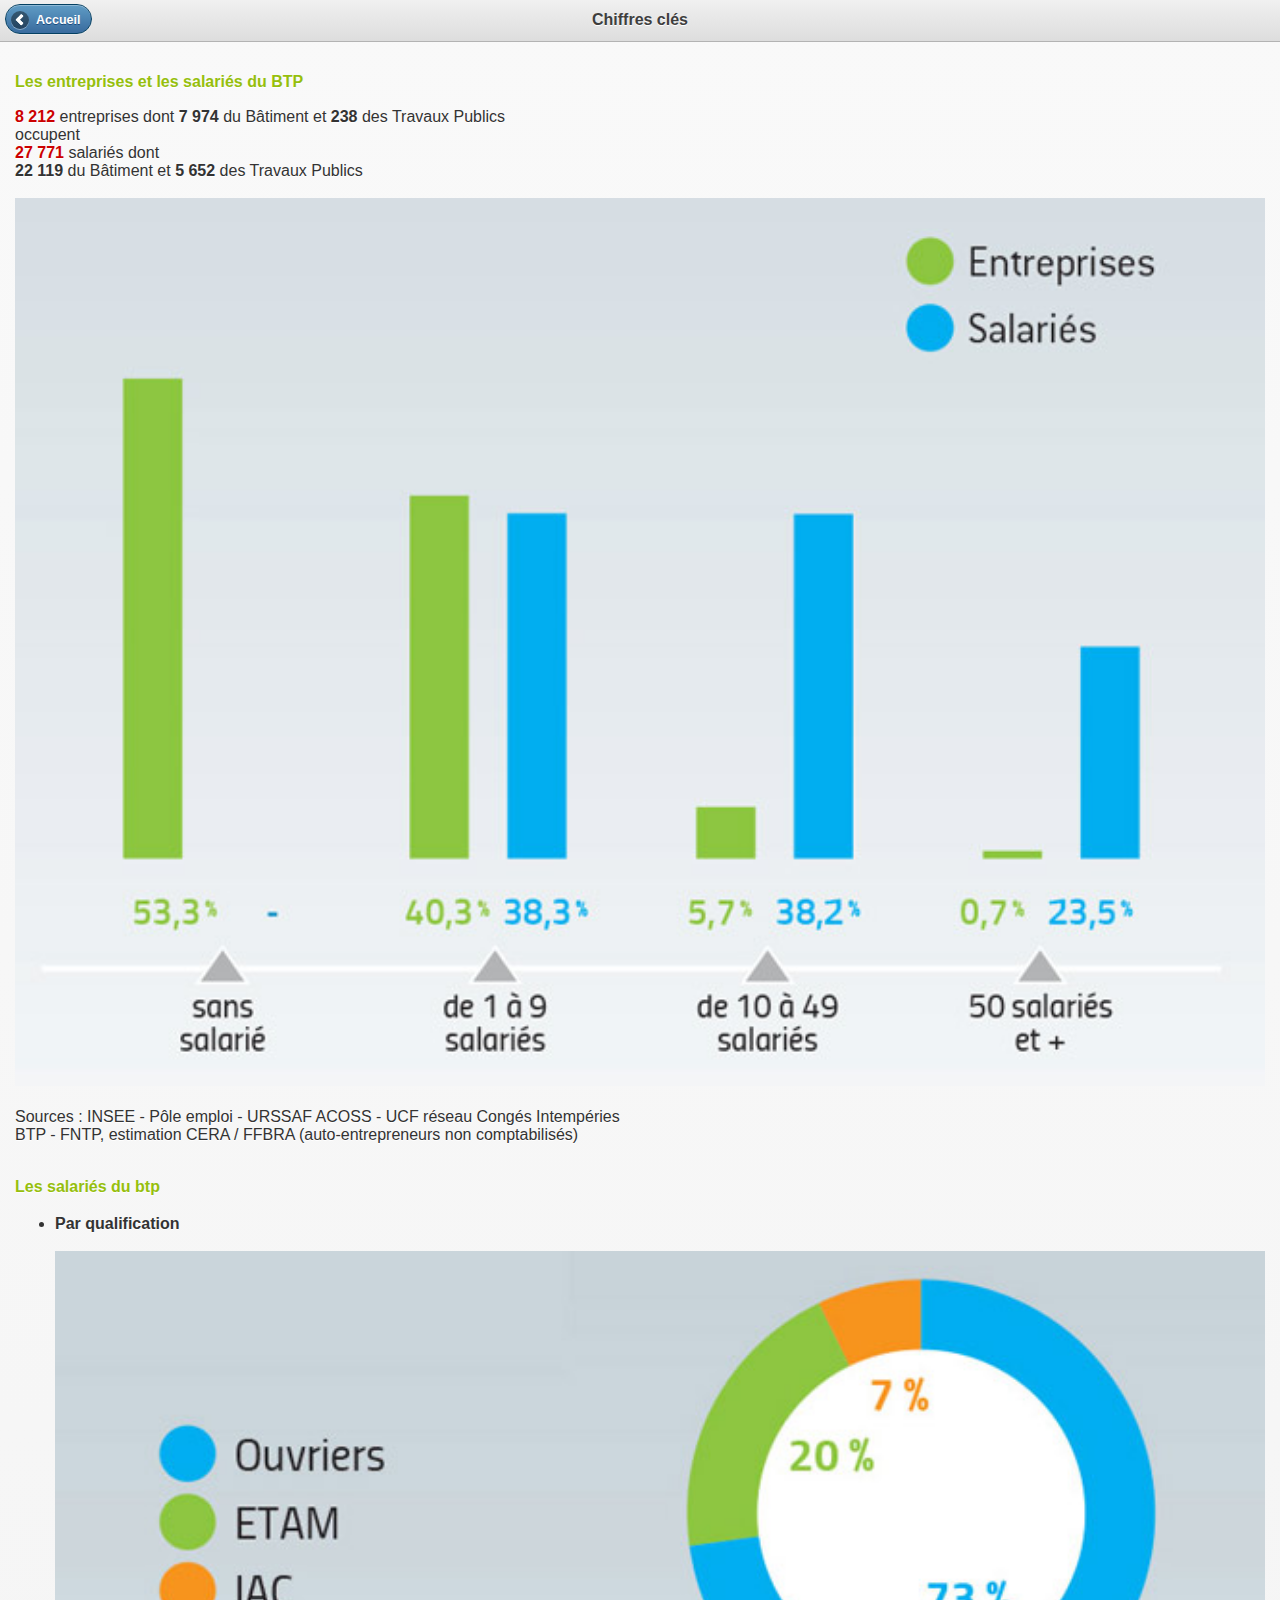
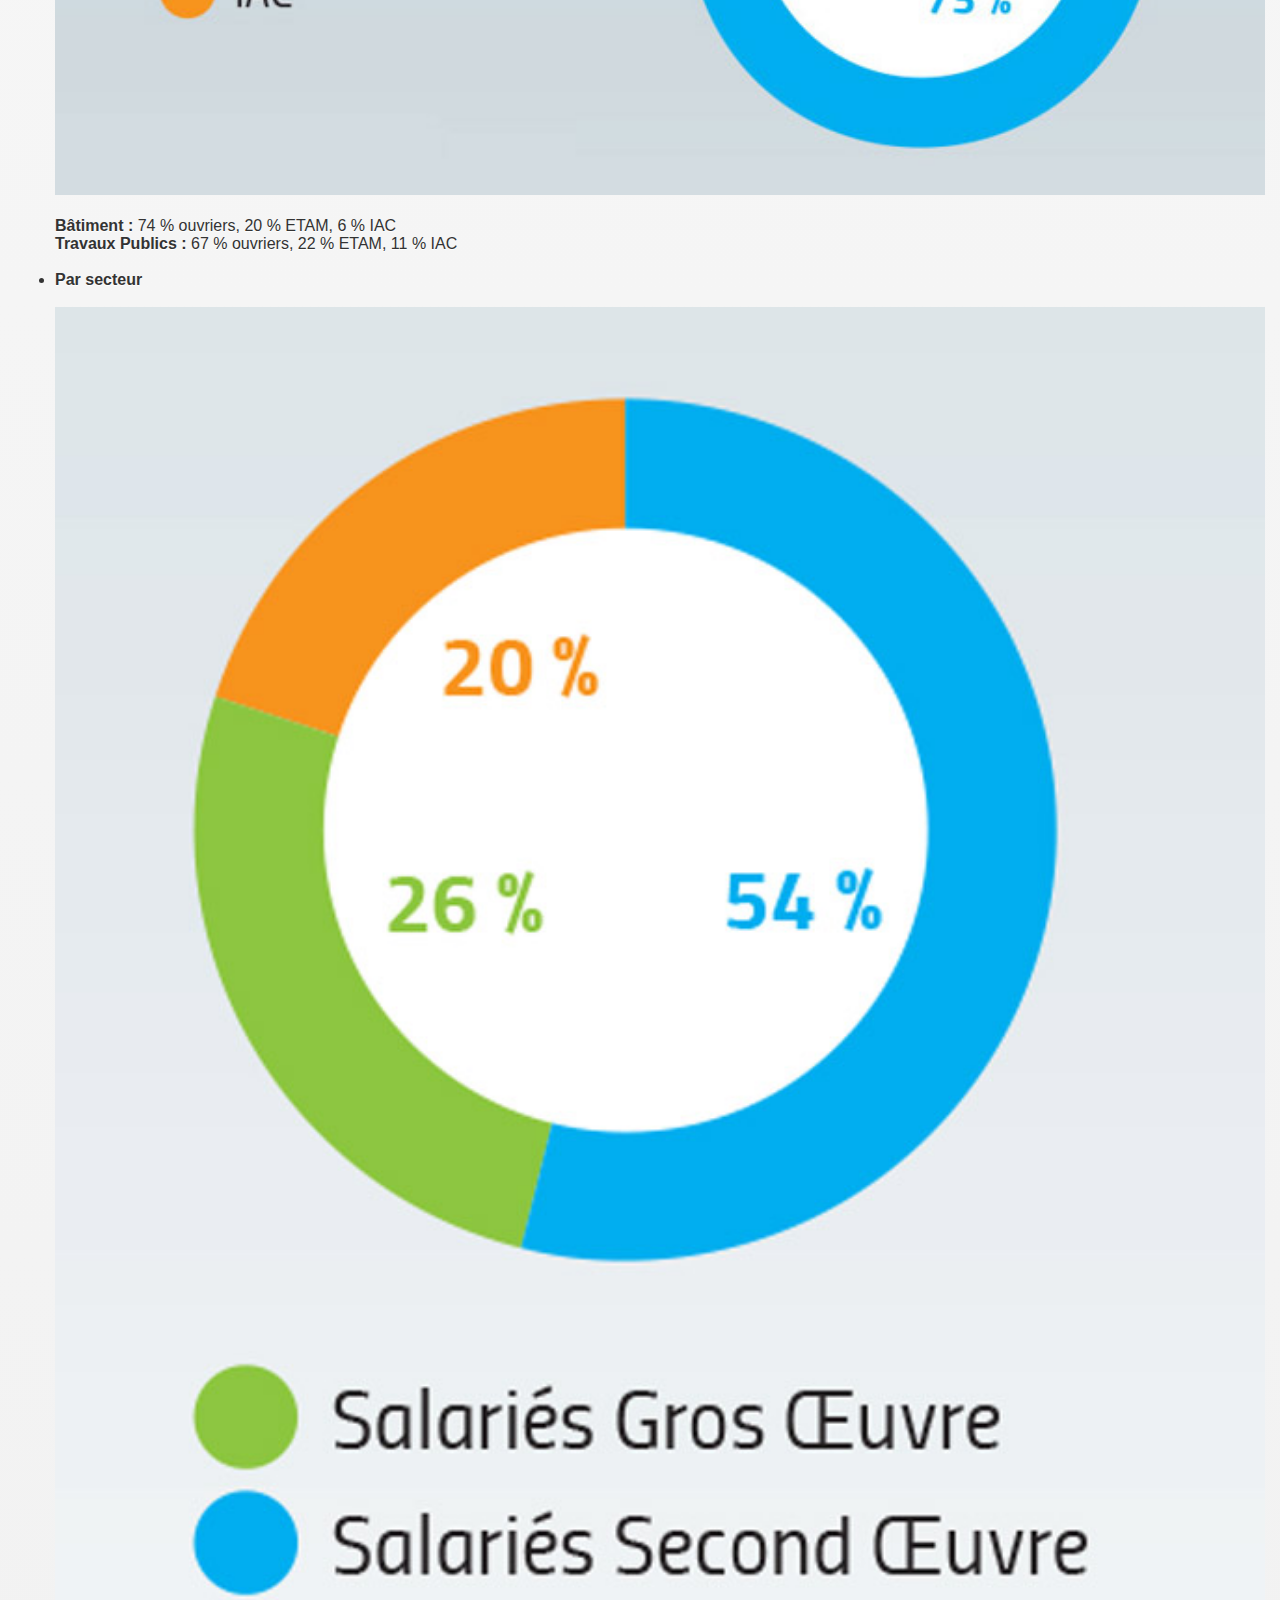
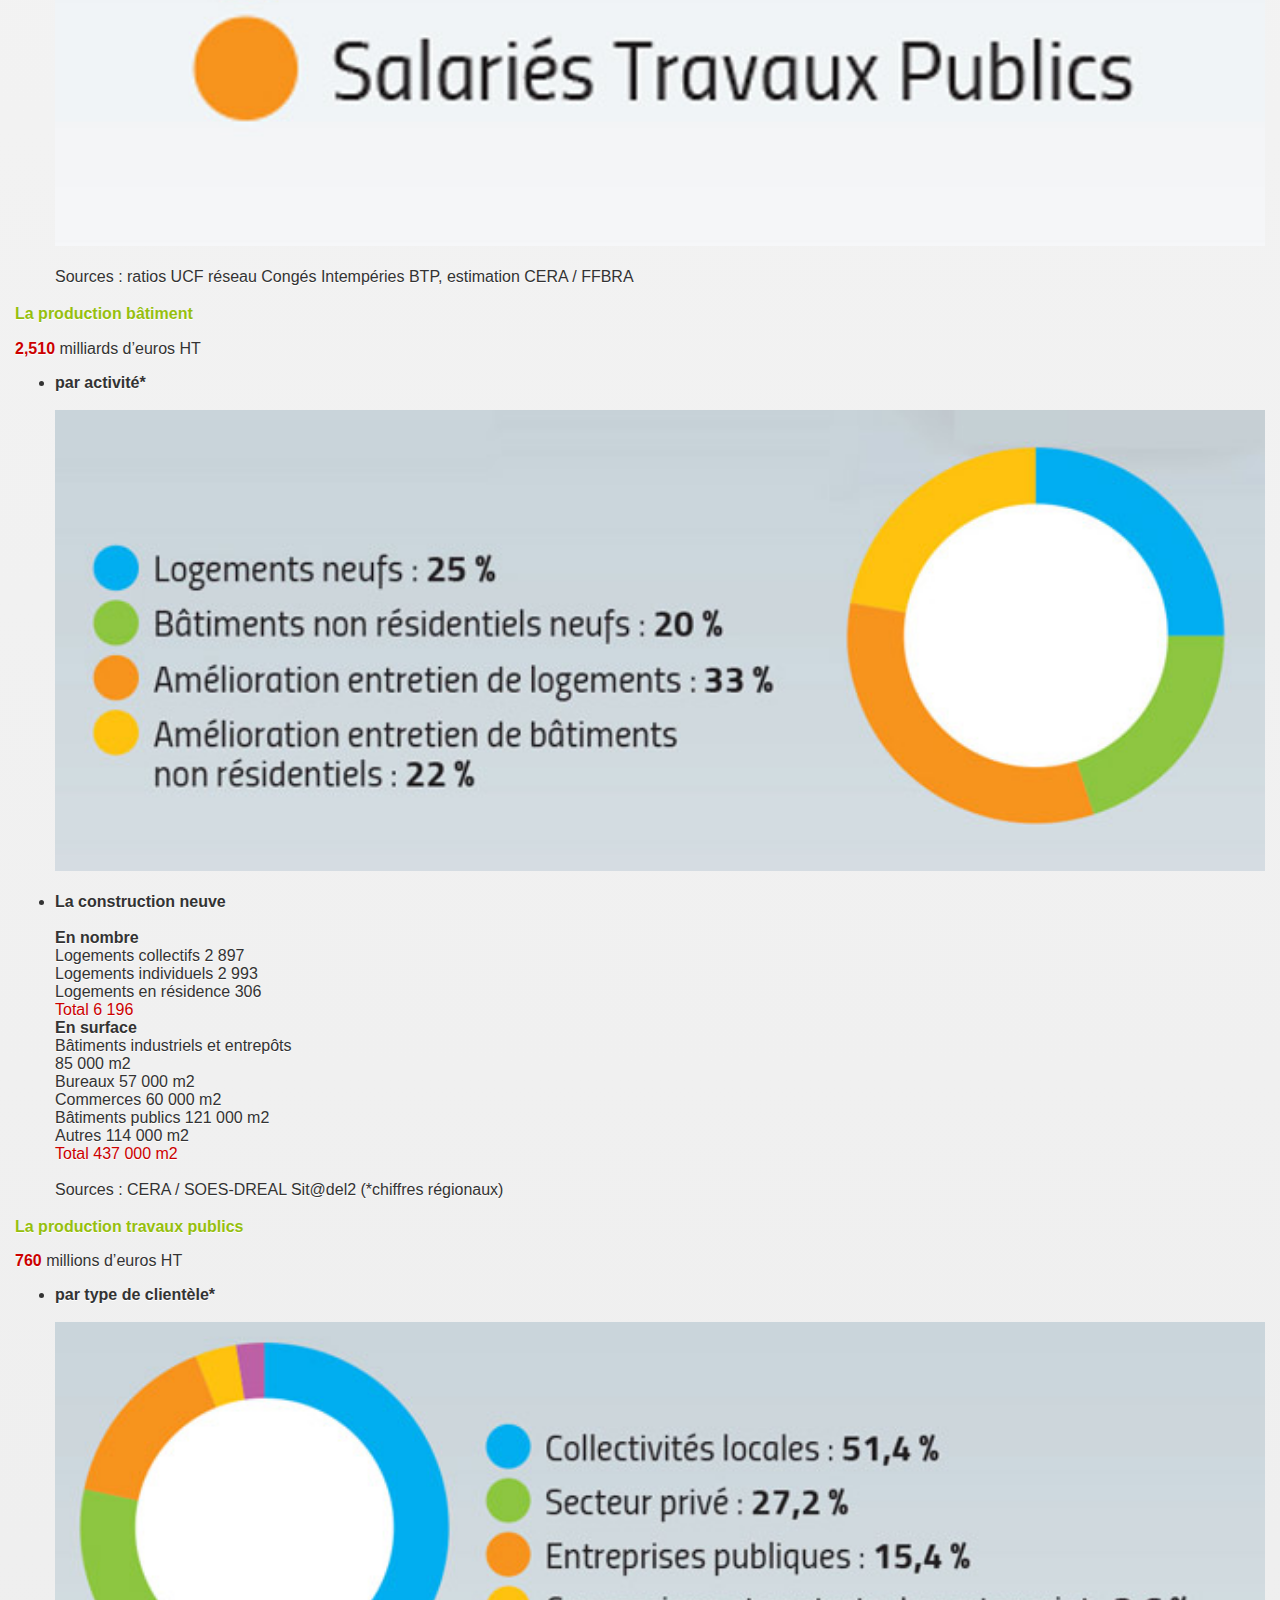
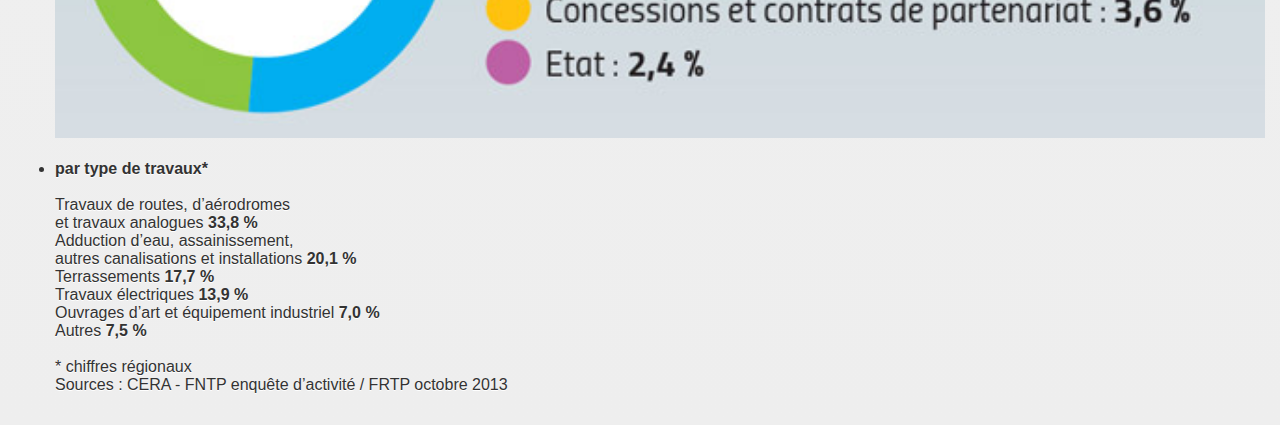
==== chiffre.html @ a9b9e1c4 "First" ====
<!DOCTYPE html> 
<html>
<head>
<meta charset="utf-8">
<title>BTP38</title>
<link href="jquery-mobile/jquery.mobile-1.3.1.min.css" rel="stylesheet" type="text/css"/>
<link href="css/style.css" rel="stylesheet" type="text/css"/>
<script src="jquery-mobile/jquery-1.9.1.min.js" type="text/javascript"></script>
<script src="jquery-mobile/jquery.mobile-1.3.1.min.js" type="text/javascript"></script>
<script src="phonegap.js"></script>
<script>
$( document ).bind( "mobileinit", function() {
    // Make your jQuery Mobile framework configuration changes here!
    $.mobile.allowCrossDomainPages = true;
});
$(document).ready(function(){
    // make sure we only add the point the back buttons
  /*  var backButton = $('a[data-theme="app-ios"]').filter('[data-rel="back"]');
    backButton.find('.ui-icon').remove();
    backButton.append('<div class="ios-tip"><span>&nbsp;</span></div>');*/
});
</script>
</head>
<body>
    <div data-role="page" id="page">
    	<div data-role="header" data-id="head1" data-position="fixed" data-theme="c">
             <h3>Chiffres clés</h3>
           <a href="#" data-role="button" data-transition="fade" data-rel="back" data-icon="arrow-l" data-theme="b" >Accueil</a>
        </div>
        <div data-role="content">
            <h2>Les entreprises et les salariés du BTP</h2>
            <span style="color:#CC0000"><strong>8 212</strong></span> entreprises dont
            <strong>7 974</strong> du Bâtiment et <strong>238</strong> des Travaux Publics<br>
            occupent<br>
            <span style="color:#CC0000"><strong>27 771</strong></span> salariés dont<br>
            <strong>22 119</strong> du Bâtiment et <strong>5 652</strong> des Travaux Publics<br><br>
            <img src="images/chiffres/chiffre1.jpg" width="100%"><br><br>
			Sources : INSEE - Pôle emploi - URSSAF ACOSS - UCF réseau Congés Intempéries<br>
			BTP - FNTP, estimation CERA / FFBRA (auto-entrepreneurs non comptabilisés)<br><br>
            
			<h2>Les salariés du btp</h2>
            <ul>
                <li><strong>Par qualification</strong></li>
                <br>
                <img src="images/chiffres/chiffre2.jpg" width="100%"><br><br>
                <strong>Bâtiment :</strong> 74 % ouvriers, 20 % ETAM, 6 % IAC<br>
				<strong>Travaux Publics :</strong> 67 % ouvriers, 22 % ETAM, 11 % IAC<br><br>
                
                <li><strong>Par secteur</strong></li>
            
            <br>
            <img src="images/chiffres/chiffre3.jpg" width="100%"><br><br>
            Sources : ratios UCF réseau Congés Intempéries BTP, estimation CERA / FFBRA<br>
            </ul>
            <h2>La production bâtiment</h2>
            <span style="color:#CC0000"><strong>2,510</strong></span> milliards d’euros HT<br>
             
            <ul>
                <li><strong>par activité*</strong></li>
                <br>
                <img src="images/chiffres/chiffre4.jpg" width="100%"><br><br>
                <li><strong>La construction neuve</strong></li><br>
                
                <strong>En nombre</strong><br>
                Logements collectifs 2 897<br>
                Logements individuels 2 993<br>
                Logements en résidence 306<br>
                <span style="color:#CC0000">Total 6 196</span><br>
                <strong>En surface</strong><br>
                Bâtiments industriels et entrepôts<br> 85 000 m2<br>
                Bureaux 57 000 m2<br>
                Commerces 60 000 m2<br>
                Bâtiments publics 121 000 m2<br>
                Autres 114 000 m2<br>
                <span style="color:#CC0000">Total 437 000 m2</span><br><br>
                Sources : CERA / SOES-DREAL Sit@del2 (*chiffres régionaux)

				
                </ul>
                <h2>La production travaux publics</h2>
                <span style="color:#CC0000"><strong>760</strong></span> millions d’euros HT<br>
                <ul>
                <li><strong>par type de clientèle*</strong></li>
                <br>
                <img src="images/chiffres/chiffre5.jpg" width="100%"><br><br>
                <li><strong> par type de travaux*</strong></li><br>
                
               	Travaux de routes, d’aérodromes<br>
                et travaux analogues <strong>33,8 %</strong><br>
                Adduction d’eau, assainissement,<br>
                autres canalisations et installations <strong>20,1 %</strong><br>
                Terrassements <strong>17,7 %</strong><br>
                Travaux électriques <strong>13,9 %</strong><br>
                Ouvrages d’art et équipement industriel <strong>7,0 %</strong><br>
                Autres <strong>7,5 %</strong><br><br>
                * chiffres régionaux<br>
				Sources : CERA - FNTP enquête d’activité / FRTP octobre 2013
                </ul>
            </ul>
            
        </div>
    </div>
</body>
</html>
---- css/style.css ----
@charset "utf-8";
/* CSS Document */

.background1 {
/*	background-color:#3333FF;
	background-image:none;*/
}

#loading {
	/*width:120px;*/
	margin:0 auto;
}

#successfullStatements_fiche{
	
	padding-left:15px;
	padding-right:15px;
	padding-top:10px;
	padding-bottom:15px;
}
#successfullStatements_fiche img{
	/*border: 2px solid #FFF;*/

}
h1{
	
	font-size:20px;
}
.color {
	color:#FFF;
	margin-left:10px;
	font-size:14px;
	padding:3px;
	
}
#cadre {
	height:25px;
	margin-right:15px;
}
#cadre2 {
	height:25px;
	margin-right:15px;
	margin-bottom:10px;
}
p {
	margin:0px;
	margin-top:5px;
	
	
}
.effectif_off {
	border-color: #CCC; 
	border-style: solid; 
	width:10px;
	padding:3px	;
	margin:0;
	margin-left:2px;
	color: #FFF; 
	background-color:#CCC;
	display:inline;	
	
}
.effectif_on {
	border-color: #CCC; 
	border-style: solid; 
	width:10px;
	padding:2px	;
	margin:0;
	margin-left:2px;
	color: #CCC; 
	background-color:#FFF;
	display:inline;	
	
}

h2 {
	color:#96bf0d;
	font-size:16px;
	padding:3px;
	padding-left:0px;
}
#startTest {
	
	font-family: Arial, Helvetica, sans-serif;
	background: #ccc;
	border-radius: 5px;
	padding: 8px 8px 3px;
	text-align: center;
	margin: 40px auto;
	width: 150px;
	box-shadow: 5px 5px 8px #000;
	color: #FFF;
	color: #FFF;
}

#startTest:hover,
#startTest.running{
	box-shadow: inset 1px 1px 2px #555;
	text-shadow: 1px 1px 2px #222;
	color: #FFF;
}
#results {
	width:180px;
	margin:0 auto;
	color: #000;
	text-align:center;
	background-color:#FFF;
	
}
#accueil{
	margin-top:0;
	background-image:url(../images/background.jpg);
	background-repeat: no-repeat;
	background-position:top center;
	height:692px;
	
}

#page{
	/*width:451px;*/
	
}


/* BACK BUTTON*/
/* button background and borders color */
a[data-theme="app-ios"] {
    border: none;
    }
    a[data-theme="app-ios"] .ui-btn-corner-all {
        border: 1px solid rgba(0,0,0, 0.4);
        -webkit-border-radius: 5px;
        background: -webkit-gradient(linear, left top, left bottom, from(#9fb3cc), to(#5b80ab), color-stop(0.5, #6b8bb2), color-stop(0.51, #597eaa));
        -webkit-box-shadow: 0 1px 0 rgba(255,255,255, 0.25), inset 0 1px 1px rgba(0,0,0, 0.2);
        overflow: visible;
        padding-left: 8px !important;
        padding-right: 8px !important;
        }
/* shadows and label color */
a[data-theme="app-ios"].ui-shadow,
a[data-theme="app-ios"] {
    box-shadow: none; -moz-box-shadow: none; -webkit-box-shadow: none;
    background-clip: none; -webkit-background-clip: none; -moz-background-clip: none;
    color: white;
    font-weight: bold;
    top: 5px;
    text-decoration: none;
    text-shadow: 0 -1px 0 rgba(0,0,0, 0.4);
    }
/* make room for the point */
a[data-theme="app-ios"].ui-btn-left {
	left: 14px;
	}
	a[data-theme="app-ios"].ui-btn-left .ui-btn-corner-all {
        padding-left: 5px !important;
		}
/* position the DIV that contains the point */
a[data-theme="app-ios"] .ios-tip {
	float: left;
	left: -9px;
	top: 4px;
	position: absolute;
	-webkit-transform: scale(.7, 1.0);
	}
/* apply gradient */
a[data-theme="app-ios"] .ios-tip span {
    display: block;
    width: 18px;
    height: 18px;
    border: 2px solid rgba(0,0,0, 0.4);
    border-right: 0;
    border-top: 0;
    /* the gradient color mus be slightly different since the point is within the body of the button */
    background: -webkit-gradient(linear, left top, right bottom, from(#94a8c2), to(#5b80ab), color-stop(0.5, #6b8bb2), color-stop(0.51, #597eaa));
    border-radius: 1px; -webkit-border-radius: 1px; -moz-border-radius: 1px;
    box-shadow: 0 1px 0 rgba(255,255,255, 0.25); -webkit-box-shadow: 0 1px 0 rgba(255,255,255, 0.25); -moz-box-shadow: 0 1px 0 rgba(255,255,255, 0.25);
	-webkit-transform: rotate(45deg) scale(.9, .9);
	}
	
#actu {
	background-color:#FFF;
	text-align:center;
	font-size:18px;
	border: 3px solid #194a99;
	box-shadow: 8px 8px 12px #aaa;
	padding-left: 1.5em;
	
}
#actu h1{
	color:#194a99;
}
ul {
	margin-bottom: 1em;
}


/* Listen */
ul#news {
	list-style:none;
	text-align:left;
	margin-left:0px;
	padding-left:0px;
	
}
#page{
	/*width:500px;*/
}
.ui-header-fixed, .ui-footer-fixed {
	left: 0;
	right: 0;
	/*width:500px;
*/	position: fixed;
	z-index: 1000;
}

.ui-grid-b {
	width: 80%;
	height: 160px;
	margin: 0 auto;
}



/* tablette */
@media all and (min-width: 641px){
	/*#successfullStatements_fiche {
		width:100%;
	}
	.ui-content {
		margin-left:auto;
		margin-right:auto;
		margin-top:20px;
		width:65%;
	}*/
}
@media all and (min-width: 768px){
	#accueil{
		margin-top:0;
		background-image:url(../images/background-tablette.jpg);
		background-repeat: no-repeat;
		background-position:top center;
		height:995px;
	}
	.ui-grid-b {
		width: 70%;
		height: 160px;
		margin: 0 auto;
		margin-top:100px;
	}
	#image-accueil {
		margin-bottom:40px;	
	}

}

/*.gmap { height: 500px; width: 100%; margin: 0px; padding: 0px }*/
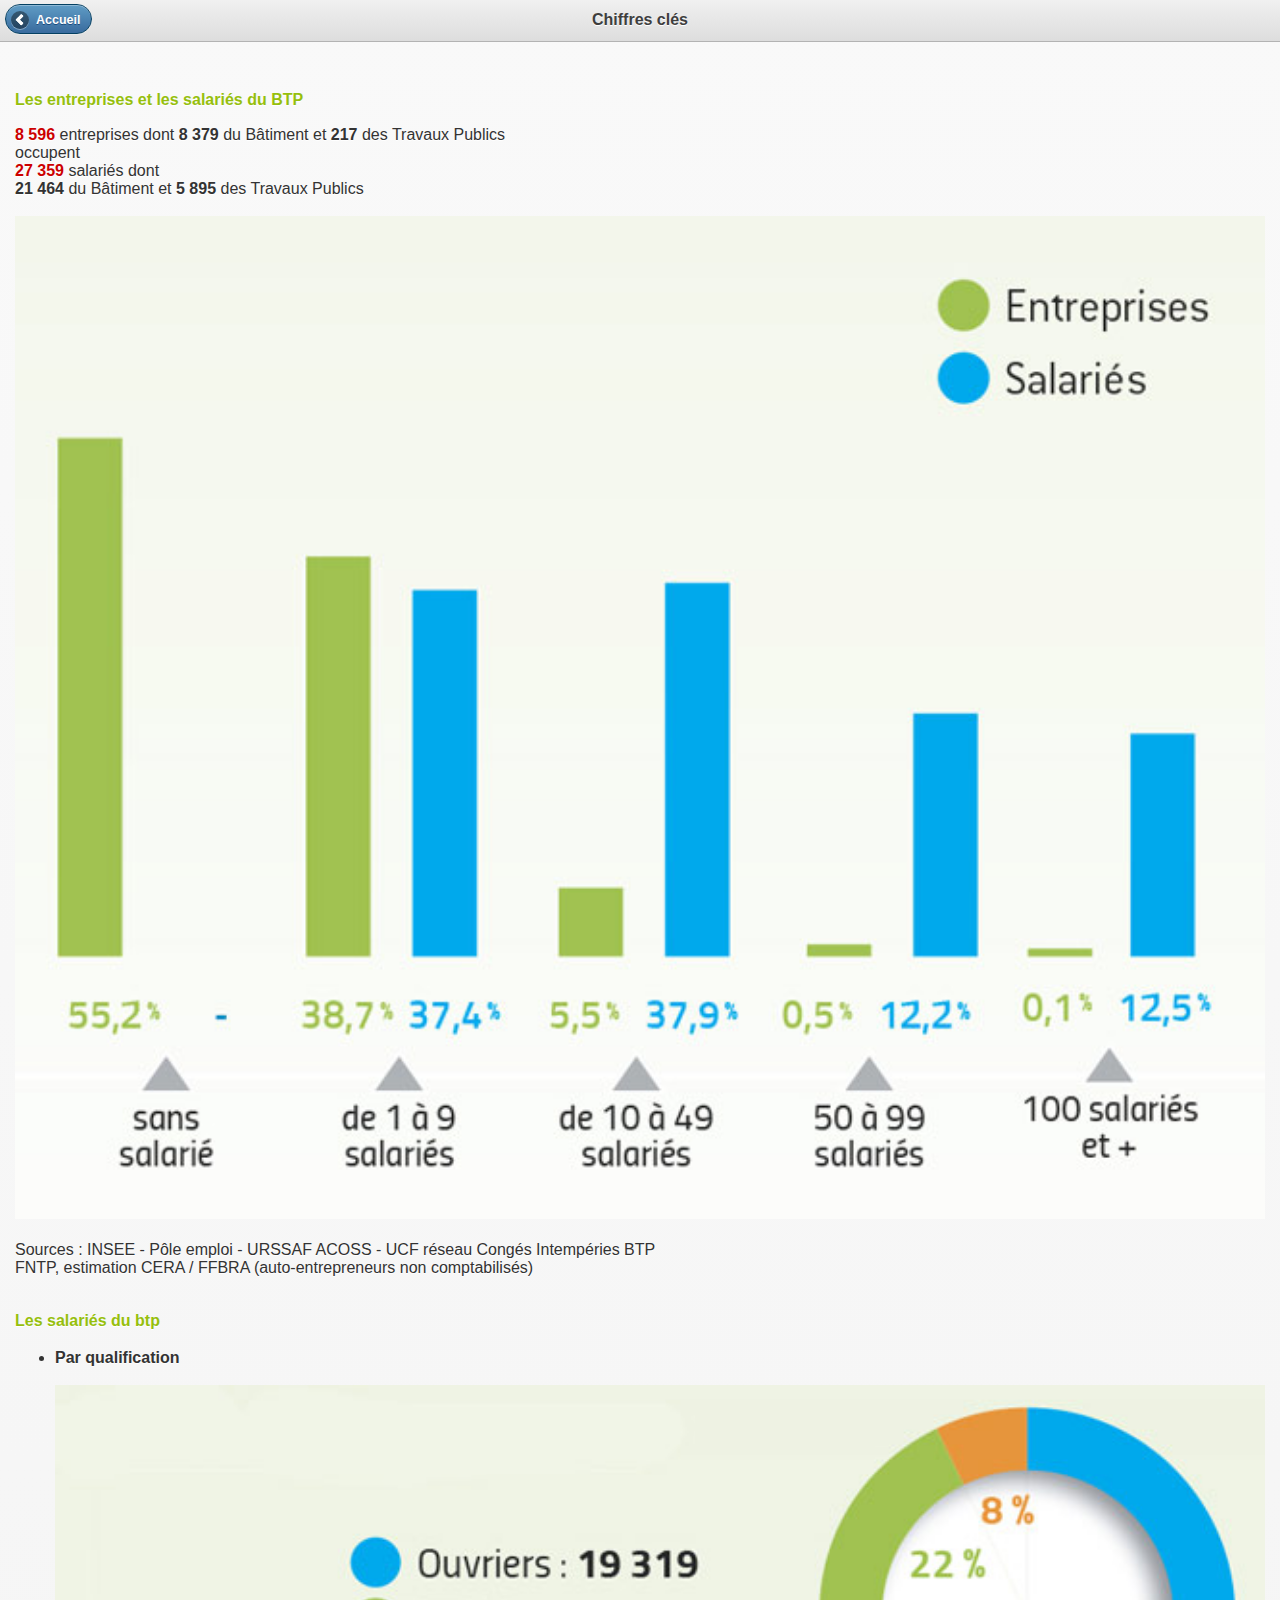
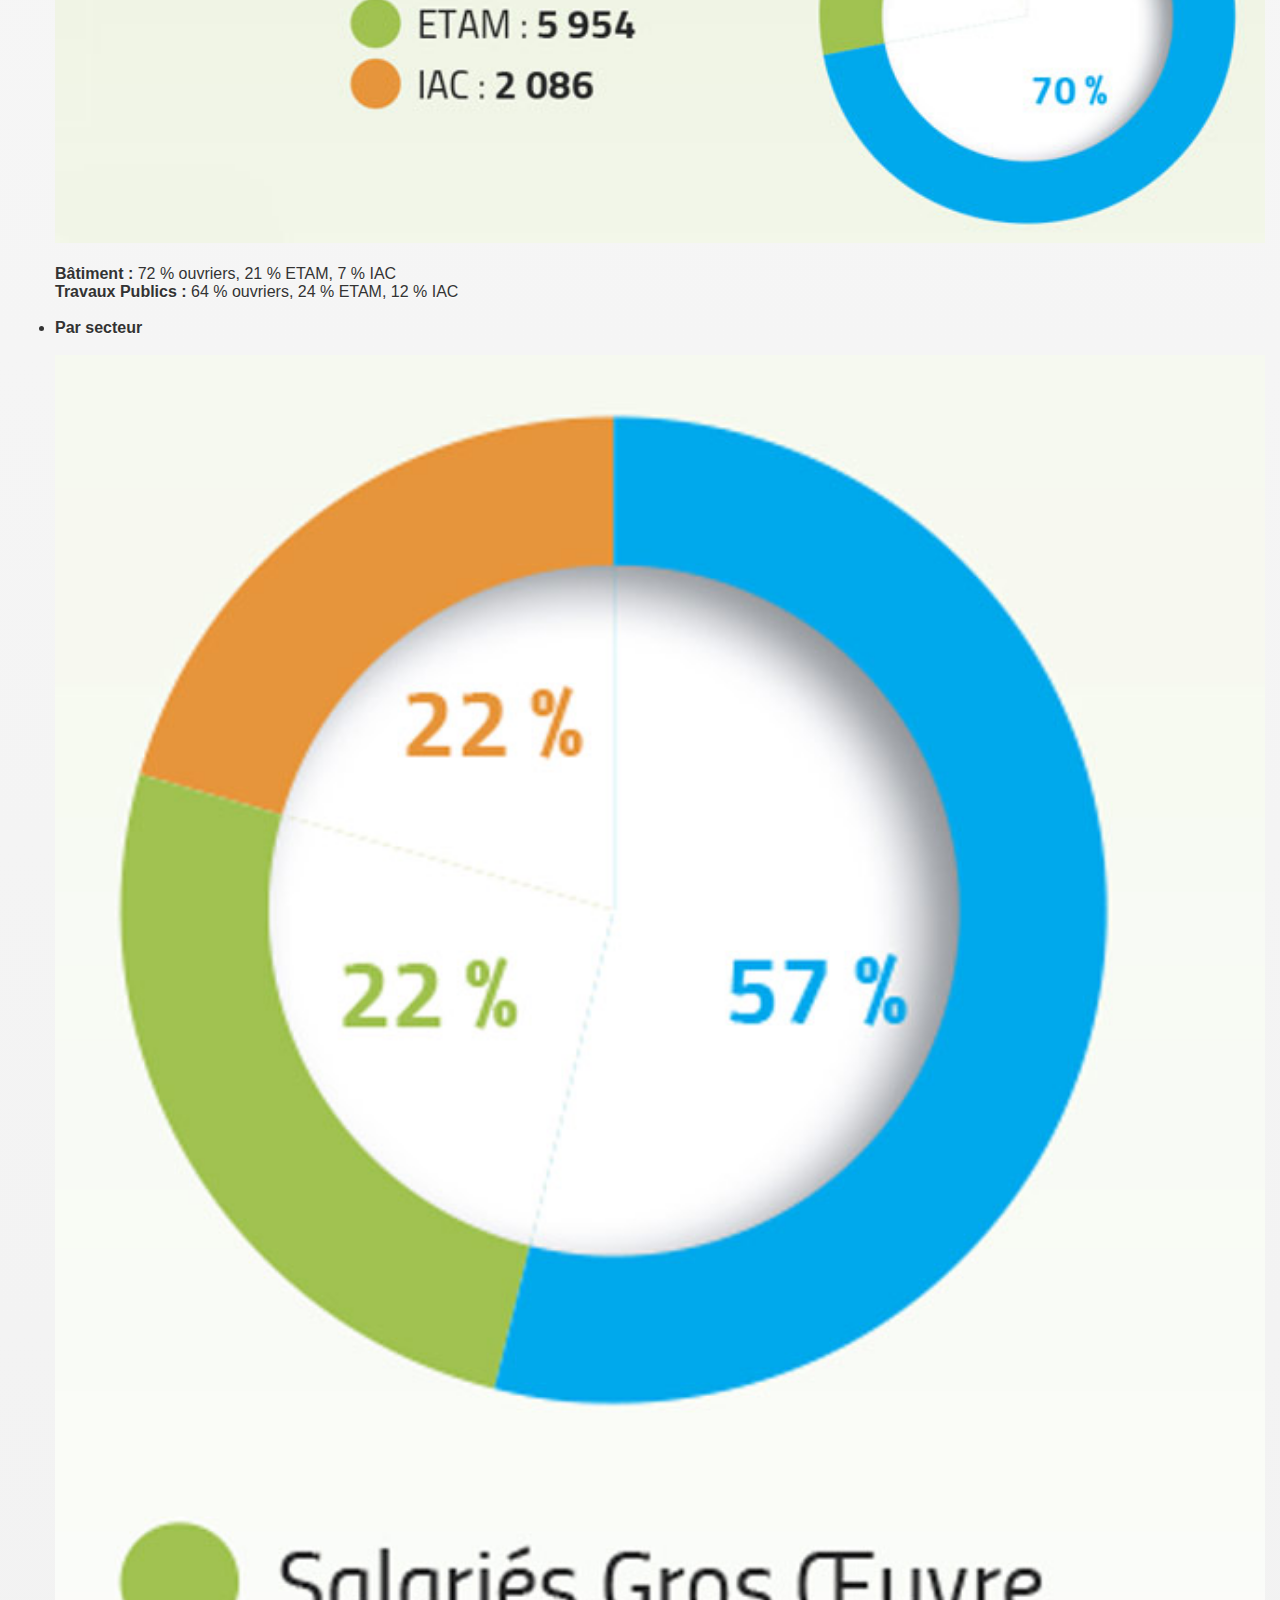
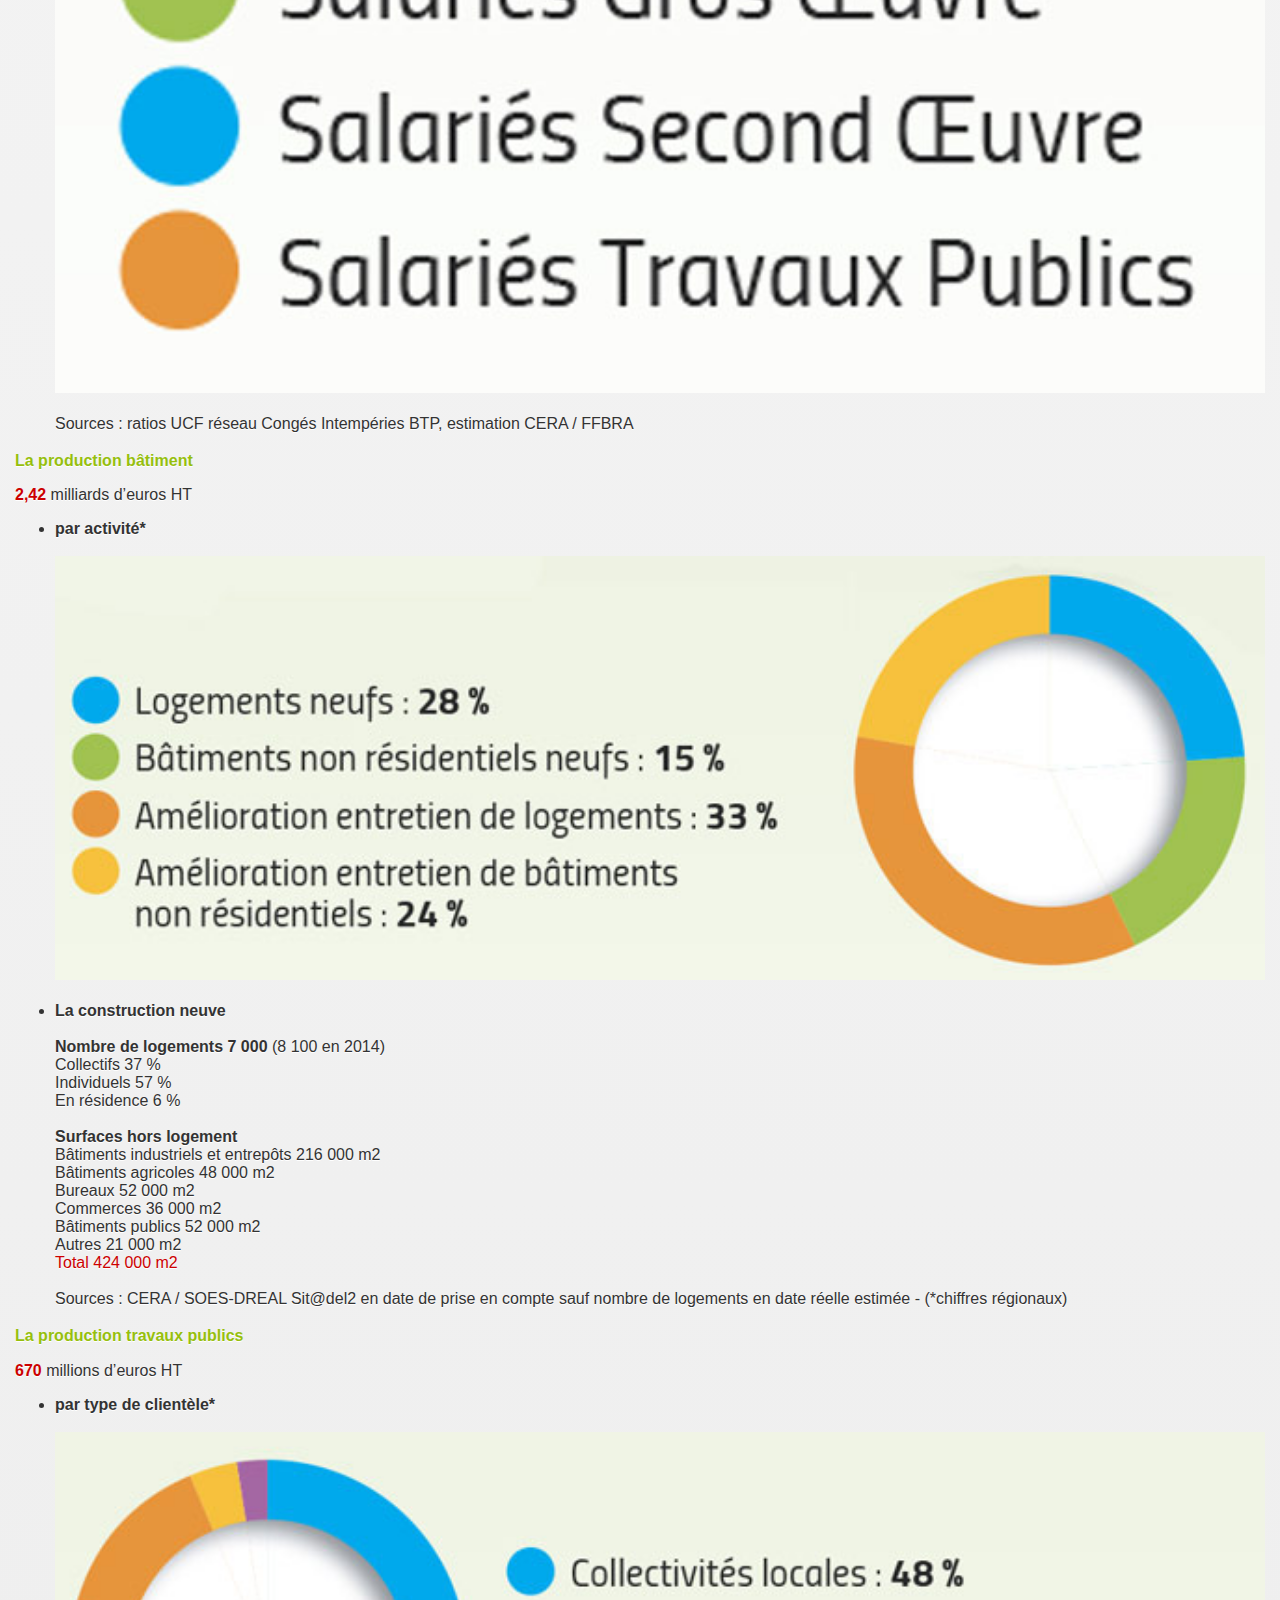
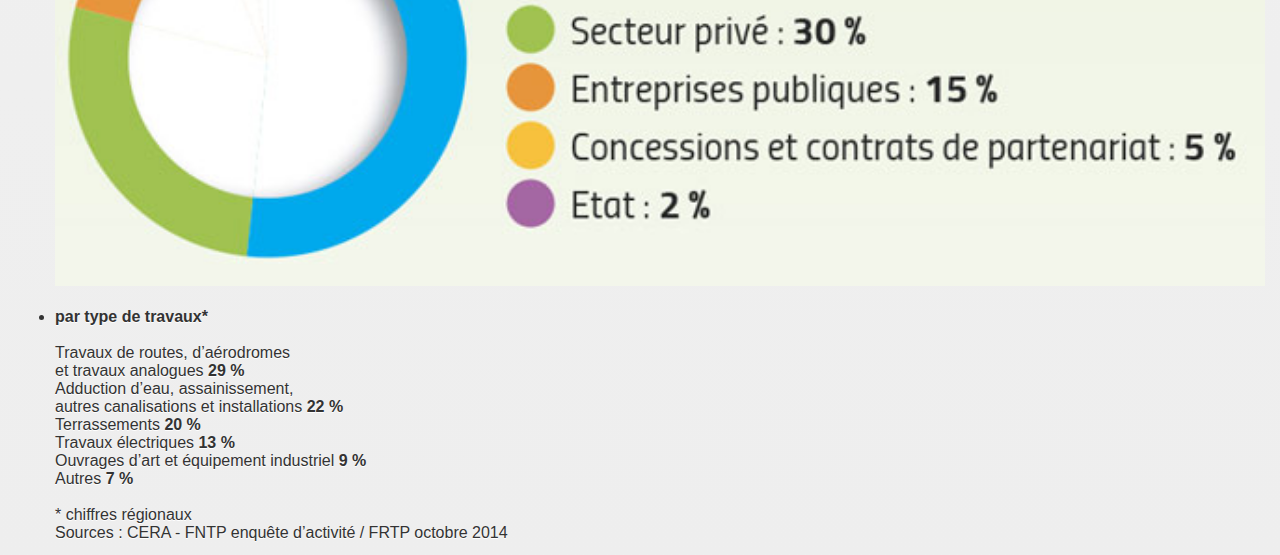
==== commit 1aefd71f: "version 1.4" ====
--- a/chiffre.html
+++ b/chiffre.html
@@ -29,22 +29,21 @@
         </div>
         <div data-role="content">
             <h2>Les entreprises et les salariés du BTP</h2>
-            <span style="color:#CC0000"><strong>8 212</strong></span> entreprises dont
-            <strong>7 974</strong> du Bâtiment et <strong>238</strong> des Travaux Publics<br>
+            <span style="color:#CC0000"><strong>8 596</strong></span> entreprises dont
+            <strong>8 379</strong> du Bâtiment et <strong>217</strong> des Travaux Publics<br>
             occupent<br>
-            <span style="color:#CC0000"><strong>27 771</strong></span> salariés dont<br>
-            <strong>22 119</strong> du Bâtiment et <strong>5 652</strong> des Travaux Publics<br><br>
+            <span style="color:#CC0000"><strong>27 359</strong></span> salariés dont<br>
+            <strong>21 464</strong> du Bâtiment et <strong>5 895</strong> des Travaux Publics<br><br>
             <img src="images/chiffres/chiffre1.jpg" width="100%"><br><br>
-			Sources : INSEE - Pôle emploi - URSSAF ACOSS - UCF réseau Congés Intempéries<br>
-			BTP - FNTP, estimation CERA / FFBRA (auto-entrepreneurs non comptabilisés)<br><br>
+			Sources : INSEE - Pôle emploi - URSSAF ACOSS - UCF réseau Congés Intempéries BTP <br>FNTP, estimation CERA / FFBRA (auto-entrepreneurs non comptabilisés)<br><br>
             
 			<h2>Les salariés du btp</h2>
             <ul>
                 <li><strong>Par qualification</strong></li>
                 <br>
                 <img src="images/chiffres/chiffre2.jpg" width="100%"><br><br>
-                <strong>Bâtiment :</strong> 74 % ouvriers, 20 % ETAM, 6 % IAC<br>
-				<strong>Travaux Publics :</strong> 67 % ouvriers, 22 % ETAM, 11 % IAC<br><br>
+                <strong>Bâtiment :</strong> 72 % ouvriers, 21 % ETAM, 7 % IAC<br>
+				<strong>Travaux Publics :</strong> 64 % ouvriers, 24 % ETAM, 12 % IAC<br><br>
                 
                 <li><strong>Par secteur</strong></li>
             
@@ -53,7 +52,7 @@
             Sources : ratios UCF réseau Congés Intempéries BTP, estimation CERA / FFBRA<br>
             </ul>
             <h2>La production bâtiment</h2>
-            <span style="color:#CC0000"><strong>2,510</strong></span> milliards d’euros HT<br>
+            <span style="color:#CC0000"><strong>2,42</strong></span> milliards d’euros HT<br>
              
             <ul>
                 <li><strong>par activité*</strong></li>
@@ -61,24 +60,25 @@
                 <img src="images/chiffres/chiffre4.jpg" width="100%"><br><br>
                 <li><strong>La construction neuve</strong></li><br>
                 
-                <strong>En nombre</strong><br>
-                Logements collectifs 2 897<br>
-                Logements individuels 2 993<br>
-                Logements en résidence 306<br>
-                <span style="color:#CC0000">Total 6 196</span><br>
-                <strong>En surface</strong><br>
-                Bâtiments industriels et entrepôts<br> 85 000 m2<br>
-                Bureaux 57 000 m2<br>
-                Commerces 60 000 m2<br>
-                Bâtiments publics 121 000 m2<br>
-                Autres 114 000 m2<br>
-                <span style="color:#CC0000">Total 437 000 m2</span><br><br>
-                Sources : CERA / SOES-DREAL Sit@del2 (*chiffres régionaux)
+                <strong>Nombre de logements</strong> <strong>7 000</strong> (8 100 en 2014)<br>
+                Collectifs 37 %<br>
+                Individuels 57 %<br>
+                En résidence 6 %<br>
+                <!-- <span style="color:#CC0000">Total 6 196</span> --><br>
+                <strong>Surfaces hors logement</strong><br>
+                Bâtiments industriels et entrepôts 216 000 m2<br>
+                Bâtiments agricoles 48 000 m2<br>
+                Bureaux 52 000 m2<br>
+                Commerces 36 000 m2<br>
+                Bâtiments publics 52 000 m2<br>
+                Autres 21 000 m2<br>
+                <span style="color:#CC0000">Total 424 000 m2</span><br><br>
+                Sources : CERA / SOES-DREAL Sit@del2 en date de prise en compte sauf nombre de logements en date réelle estimée - (*chiffres régionaux)
 
 				
                 </ul>
                 <h2>La production travaux publics</h2>
-                <span style="color:#CC0000"><strong>760</strong></span> millions d’euros HT<br>
+                <span style="color:#CC0000"><strong>670</strong></span> millions d’euros HT<br>
                 <ul>
                 <li><strong>par type de clientèle*</strong></li>
                 <br>
@@ -86,15 +86,15 @@
                 <li><strong> par type de travaux*</strong></li><br>
                 
                	Travaux de routes, d’aérodromes<br>
-                et travaux analogues <strong>33,8 %</strong><br>
+                et travaux analogues <strong>29 %</strong><br>
                 Adduction d’eau, assainissement,<br>
-                autres canalisations et installations <strong>20,1 %</strong><br>
-                Terrassements <strong>17,7 %</strong><br>
-                Travaux électriques <strong>13,9 %</strong><br>
-                Ouvrages d’art et équipement industriel <strong>7,0 %</strong><br>
-                Autres <strong>7,5 %</strong><br><br>
+                autres canalisations et installations <strong>22 %</strong><br>
+                Terrassements <strong>20 %</strong><br>
+                Travaux électriques <strong>13 %</strong><br>
+                Ouvrages d’art et équipement industriel <strong>9 %</strong><br>
+                Autres <strong>7 %</strong><br><br>
                 * chiffres régionaux<br>
-				Sources : CERA - FNTP enquête d’activité / FRTP octobre 2013
+				Sources : CERA - FNTP enquête d’activité / FRTP octobre 2014
                 </ul>
             </ul>
             
